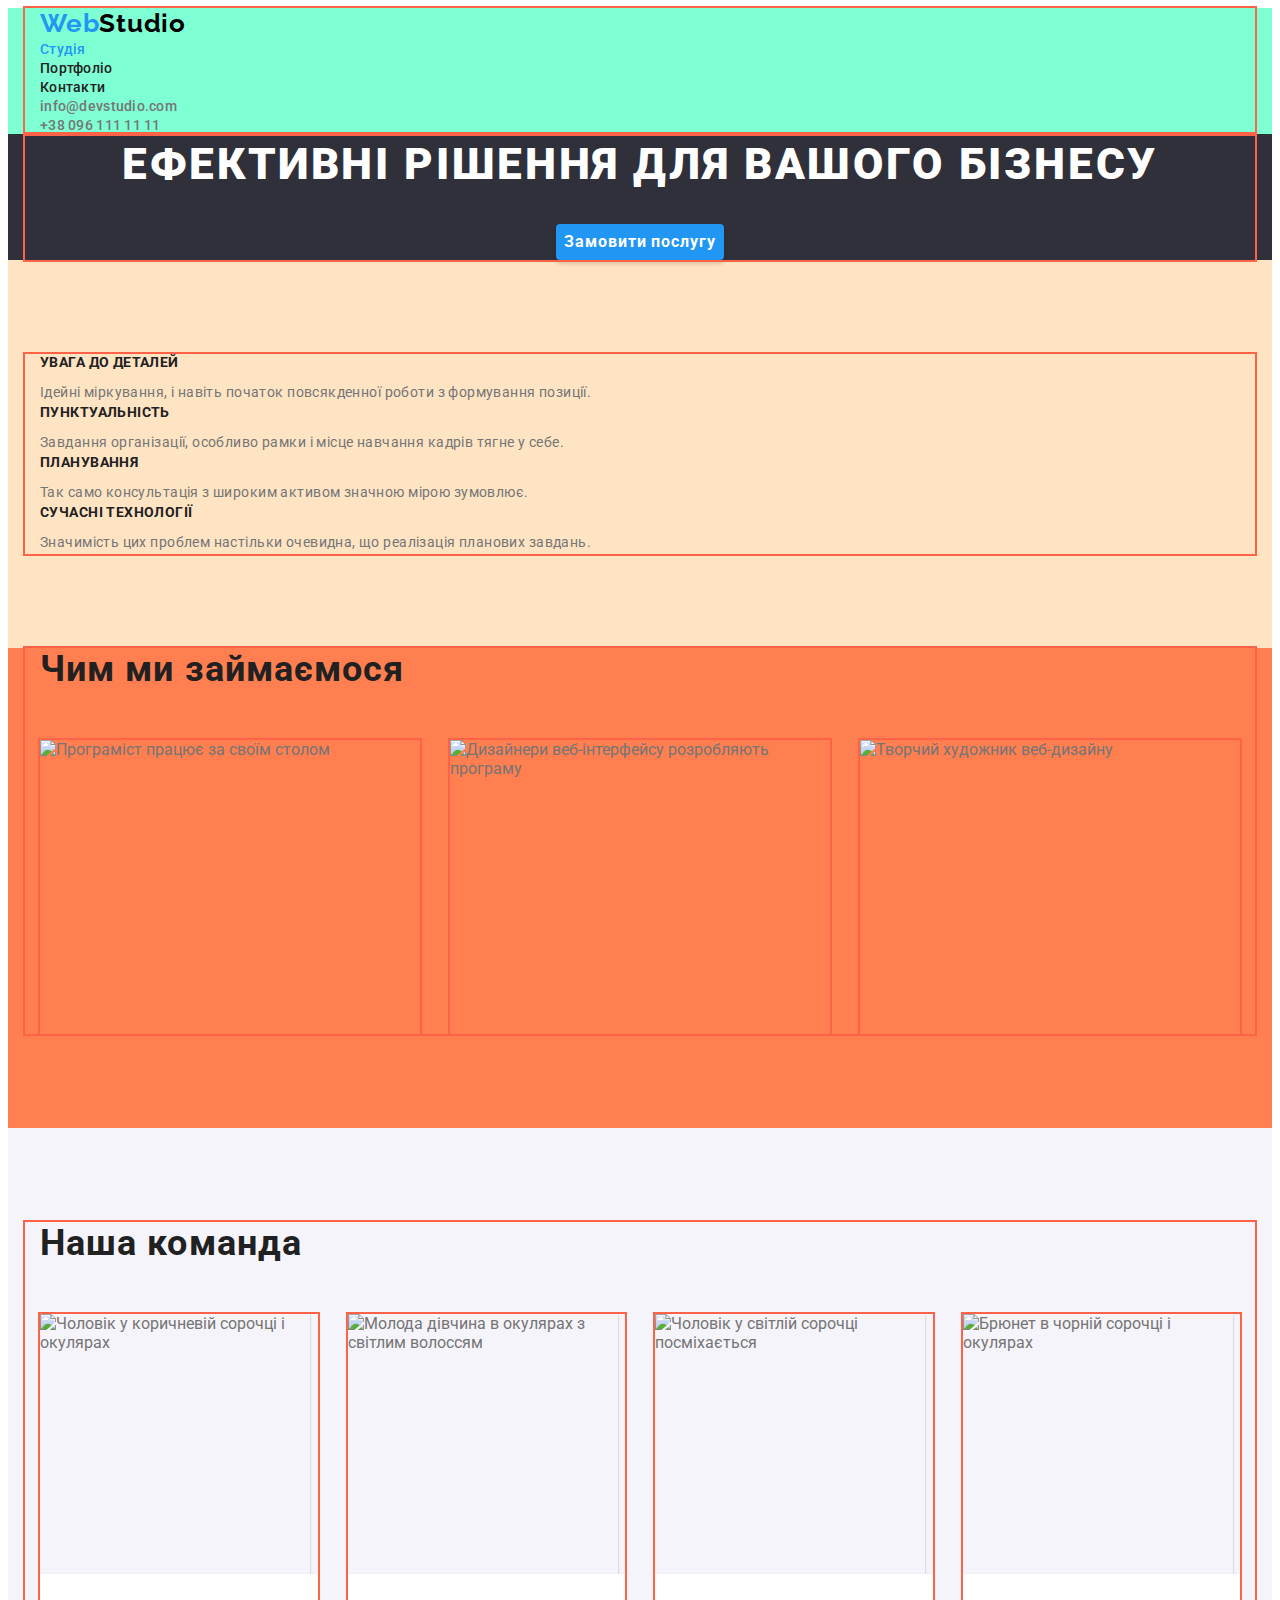
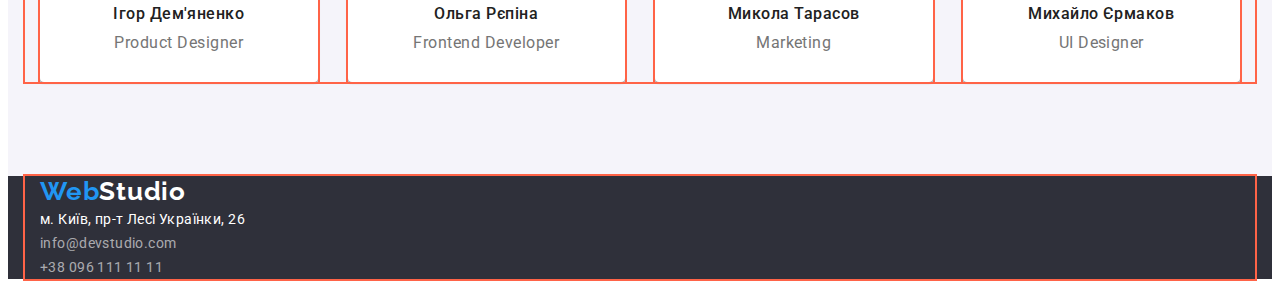
==== index.html @ 8d4c9005 "adds edits" ====
<!DOCTYPE html>
<html lang="uk-UA">

<head>
  <meta charset="UTF-8" />
  <meta http-equiv="X-UA-Compatible" content="IE=edge" />
  <meta name="viewport" content="width=device-width, initial-scale=1.0" />
  <title>Document</title>
  <link rel="preconnect" href="https://fonts.googleapis.com">
  <link rel="preconnect" href="https://fonts.gstatic.com" crossorigin>
  <link href="https://fonts.googleapis.com/css2?family=Raleway:wght@700&family=Roboto:wght@400;500;700;900&display=swap"
    rel="stylesheet">
  <link rel="stylesheet" href="https://cdnjs.cloudflare.com/ajax/libs/modern-normalize/1.1.0/modern-normalize.min.css"
    integrity="sha512-wpPYUAdjBVSE4KJnH1VR1HeZfpl1ub8YT/NKx4PuQ5NmX2tKuGu6U/JRp5y+Y8XG2tV+wKQpNHVUX03MfMFn9Q=="
    crossorigin="anonymous" referrerpolicy="no-referrer" />
  <link rel="stylesheet" href="./css/styles.css">
</head>

<body>
  <header class="header">
    <!--Головна навігація-->
    <div class="container">
      <nav class="nav">
        <a href="./index.html" class="link logo"><span class="logo-web">Web</span><span
            class="logo-studio">Studio</span></a>
        <ul class="list site-nav">
          <li><a href="./index.html" class="link current">Студія</a></li>
          <li><a href="./portfolio.html" class="link">Портфоліо</a></li>
          <li><a href="#" class="link">Контакти</a></li>
        </ul>
      </nav>
      <!--Контактна інформація, список контактів-->
      <ul class="list contacts">
        <li><a href=" mailto:info@devstudio.com" class="link">info@devstudio.com</a></li>
        <li><a href="tel:+380961111111" class="link">+38 096 111 11 11</a></li>
      </ul>
    </div>
  </header>
  <main>
    <!--Блок герой!-->
    <section class="hero">
      <div class="container">
        <h1 class="title">Ефективні рішення для вашого бізнесу</h1>
        <button type="button" class="button">Замовити послугу</button>
      </div>
    </section>
    <!--Наші сильні якості-->
    <section class="section our-strengths">
      <!--(h2 сховаємо від користувача за допомогою CSS)-->
      <div class="container">
        <h2 class="visually-hidden">Наші сильні якості</h2>
        <ul class="list strengths">
          <li>
            <h3 class="title">Увага до деталей</h3>
            <p>Ідейні міркування, і навіть початок повсякденної роботи з формування позиції.</p>
          </li>
          <li>
            <h3 class="title">Пунктуальність</h3>
            <p>Завдання організації, особливо рамки і місце навчання кадрів тягне у себе.</p>
          </li>
          <li>
            <h3 class="title">Планування</h3>
            <p>Так само консультація з широким активом значною мірою зумовлює.</p>
          </li>
          <li>
            <h3 class="title">Сучасні технології</h3>
            <p>Значимість цих проблем настільки очевидна, що реалізація планових завдань.</p>
          </li>
        </ul>
      </div>
    </section>
    <!--Секція чим ми займаємося-->
    <section class="section we-do">
      <div class="container">
        <h2 class="title">Чим ми займаємося</h2>
        <ul class="list foto">
          <li class="item">
            <img src="./images/programer-working-his-desk.jpg" alt="Програміст працює за своїм столом" width="370"
              height="294" />
          </li>
          <li class="item">
            <img src="./images/web-ui-designers-are-developing-application.jpg"
              alt="Дизайнери веб-інтерфейсу розробляють програму" width="370" height="294" />
          </li>
          <li class="item">
            <img src="./images/creative-artist-web-design.jpg" alt="Творчий художник веб-дизайну" width="370"
              height="294" />
          </li>
        </ul>
      </div>
    </section>
    <!--Секція Наша команда-->
    <section class="section our-team">
      <div class="container">
        <h2 class="title team-team">Наша команда</h2>
        <ul class="list team">
          <li class="item">
            <img src="./images/igor-dem.jpg" alt="Чоловік у коричневій сорочці і окулярах" width="270" height="260" />
            <div class="bg-white">
              <h3 class="title">Ігор Дем'яненко</h3>
              <p lang="en">Product Designer</p>
            </div>
          </li>
          <li class="item">
            <img src="./images/olga-rep.jpg" alt="Молода дівчина в окулярах з світлим волоссям" width="270"
              height="260" />
            <div class="bg-white">
              <h3 class="title">Ольга Рєпіна</h3>
              <p lang="en">Frontend Developer</p>
            </div>
          </li>
          <li class="item">
            <img src="./images/mykola-tarasov.jpg" alt="Чоловік у світлій сорочці посміхається" width="270"
              height="260" />
            <div class="bg-white">
              <h3 class="title">Микола Тарасов</h3>
              <p lang="en">Marketing</p>
            </div>
          </li>
          <li class="item">
            <img src="./images/myh-ermak.jpg" alt="Брюнет в чорній сорочці і окулярах" width="270" height="260" />
            <div class="bg-white">
              <h3 class="title">Михайло Єрмаков</h3>
              <p lang="en">UI Designer</p>
            </div>
          </li>
        </ul>
      </div>
    </section>
  </main>
  <!--Підвал, логотип посилання на головну, адреса, список контактів-->
  <footer class="footer">
    <div class="container"><a href="./index.html" class="link logo"><span class="logo-web">Web</span><span
          class="logo-studio">Studio</span></a>
      <address>
        <ul class="list contacts-ft">
          <li>
            <a href="https://goo.gl/maps/CPtrU1FHBa2aNyZL9" target="_blank" rel="noopener noreferrer nofollow"
              class="link address">м. Київ,
              пр-т Лесі Українки, 26</a>
          </li>
          <li><a href="mailto:info@devstudio.com" class="link">info@devstudio.com</a></li>
          <li><a href="tel:+380961111111" class="link">+38 096 111 11 11</a></li>
        </ul>
      </address>
    </div>
  </footer>
</body>

</html>
---- css/styles.css ----
/*Колір заголовків #212121
Основний колір тексту тексту #757575
Чорний лого #000000
Бірюзовий #2196F3
Білий #FFFFFF
Колір тексту в футері телефон і мило
rgba(255, 255, 255, 0.6);
Колір фону хедера #FFFFFF
Колір фону блока герой #2F303A
Основний колір фону #F5F5F5 
Колір фону наша команда #F5F4FA
Колір фону футер #2F303A
*/
/* Які сімейства шпифту:
font-family: 'Raleway', sans-serif;
font-family: 'Roboto', sans-serif; */

:root {
  --main-text-color: #757575;
  --turquoise-color: #2196f3;
  --nav-title-color: #212121;
  --tel-mail-footer-col: rgba(255, 255, 255, 0.6);
  --white-color: #ffffff;
  --black-color: #000000;
  --dark-color: #2f303a;
  --section-light-color: #f5f4fa;
  --button-active-color: #188ce8;
  --card-set-gap: 30px;
}
body {
  font-family: 'Roboto', sans-serif;
  color: var(--main-text-color);
  background-color: var(--white-color);
}
h1,
h2,
h3,
h4,
h5,
h6,
p {
  margin-top: 0;
  margin-bottom: 0;
}
.list {
  list-style: none;
  padding-left: 0;
  margin: 0;
}
.link {
  text-decoration: none;
  color: inherit;
}
img {
  display: block;
  max-width: 100%;
  height: auto;
}
.visually-hidden {
  position: absolute;
  white-space: nowrap;
  width: 1px;
  height: 1px;
  overflow: hidden;
  border: 0;
  padding: 0;
  clip: rect(0 0 0 0);
  clip-path: inset(50%);
  margin: -1px;
}
.container {
  width: 1200px;
  padding-left: 15px;
  padding-right: 15px;
  margin-left: auto;
  margin-right: auto;
  outline: 2px solid tomato;
}

/* Хедер */
.nav .logo-web {
  color: var(--turquoise-color);
}
.nav .logo-studio {
  color: var(--black-color);
}
.logo {
  font-family: 'Raleway', sans-serif;
  font-weight: 700;
  font-size: 26px;
  line-height: calc(31 / 26);
  letter-spacing: 0.03em;
}
.site-nav .link {
  font-weight: 500;
  font-size: 14px;
  line-height: calc(16 / 14);
  letter-spacing: 0.02em;
  color: var(--nav-title-color);
}
.nav .link:hover,
.nav .link:focus {
  color: var(--turquoise-color);
}
.nav .link.current {
  color: var(--turquoise-color);
}
.contacts .link {
  font-weight: 500;
  font-size: 14px;
  line-height: calc(16 / 14);
  letter-spacing: 0.02em;
  color: var(--main-text-color);
}
.contacts .link:hover,
.contacts .link:focus {
  color: var(--turquoise-color);
}
.header {
  background-color: aquamarine;
}
/* Hero */
.hero .title {
  margin-bottom: 30px;
  font-weight: 900;
  font-size: 44px;
  line-height: calc(60 / 44);
  letter-spacing: 0.06em;
  text-transform: uppercase;
  color: var(--white-color);
}
.hero {
  text-align: center;
  background-color: var(--dark-color);
}

/* Кнопка */
.button {
  font-family: inherit;
  font-weight: 700;
  font-size: 16px;
  line-height: calc(30 / 16);
  letter-spacing: 0.06em;
  border-color: transparent;
  cursor: pointer;
  box-shadow: 0px 4px 4px rgba(0, 0, 0, 0.15);
  border-radius: 4px;
  color: var(--white-color);
  background-color: var(--turquoise-color);
}
.button:hover,
.button:focus {
  background-color: var(--button-active-color);
}

/* Фільтри */
.filtr {
  font-family: inherit;
  font-weight: 500;
  font-size: 16px;
  line-height: calc(26 / 16);
  border-color: transparent;
  cursor: pointer;
  letter-spacing: 0.03em;
  color: var(--nav-title-color);
  background-color: var(--section-light-color);
}
.filtr:hover,
.filtr:focus {
  color: var(--white-color);
  background-color: var(--turquoise-color);
}

/* Секції */
.section {
  padding-top: 94px;
  padding-bottom: 94px;
}
.section .title {
  font-weight: 700;
  font-size: 36px;
  line-height: calc(42 / 36);
  letter-spacing: 0.03em;
  color: var(--nav-title-color);
}
.our-strengths {
  background-color: bisque;
}
.strengths .title {
  margin-bottom: 10px;
  font-size: 14px;
  line-height: calc(16 / 14);
  letter-spacing: 0.03em;
  text-transform: uppercase;
}
.strengths p {
  font-size: 14px;
  line-height: calc(24 / 14);
  letter-spacing: 0.03em;
}
.foto {
  display: flex;
  flex-wrap: wrap;
  margin-top: calc(-1 * var(--card-set-gap));
  margin-left: calc(-1 * var(--card-set-gap));
}
.foto .item {
  margin-top: var(--card-set-gap);
  margin-left: var(--card-set-gap);
  flex-basis: calc(100% / 3 - var(--card-set-gap));
  outline: 2px solid tomato;
}
.we-do {
  background-color: coral;
}
.section.we-do {
  padding-top: 0;
}
.we-do .title {
  margin-bottom: 50px;
}

.team {
  display: flex;
  flex-wrap: wrap;
  margin-top: calc(-1 * var(--card-set-gap));
  margin-left: calc(-1 * var(--card-set-gap));
}
.team .item {
  margin-top: var(--card-set-gap);
  margin-left: var(--card-set-gap);
  flex-basis: calc(100% / 4 - var(--card-set-gap));
  outline: 2px solid tomato;
}
.team .title {
  margin-bottom: 10px;
  font-weight: 500;
  font-size: 16px;
  line-height: calc(19 / 16);
  text-align: center;
}
.team p {
  font-size: 16px;
  line-height: 19px;
  letter-spacing: 0.03em;
  text-align: center;
}
.bg-white {
  padding: 30px;
  background-color: var(--white-color);
  border-radius: 0px 0px 4px 4px;
  box-shadow: 0px 1px 3px rgba(0, 0, 0, 0.12), 0px 1px 1px rgba(0, 0, 0, 0.14),
    0px 2px 1px rgba(0, 0, 0, 0.2);
}
.team img {
  box-shadow: 0px 1px 3px rgba(0, 0, 0, 0.12), 0px 1px 1px rgba(0, 0, 0, 0.14),
    0px 2px 1px rgba(0, 0, 0, 0.2);
}
.team-team {
  margin-bottom: 50px;
}
.our-team {
  background-color: var(--section-light-color);
}
.list-filtr {
  margin-bottom: 50px;
}
.examples {
  display: flex;
  flex-wrap: wrap;
  margin-top: calc(-1 * var(--card-set-gap));
  margin-left: calc(-1 * var(--card-set-gap));
}
.examples .item {
  margin-top: var(--card-set-gap);
  margin-left: var(--card-set-gap);
  flex-basis: calc(100% / 3 - var(--card-set-gap));
  outline: 2px solid tomato;
}
.examples .title {
  margin-bottom: 4px;
  font-size: 18px;
  line-height: calc(36 / 18);
  letter-spacing: 0.06em;
}
.examples p {
  font-size: 16px;
  line-height: calc(30 / 16);
  letter-spacing: 0.03em;
}
.signature {
  padding: 20px 24px;
}
/* footer */
.footer .logo-web {
  color: var(--turquoise-color);
}
.footer .logo-studio {
  color: var(--white-color);
}
.contacts-ft .link {
  color: var(--tel-mail-footer-col);
  font-size: 14px;
  line-height: calc(24 / 14);
  letter-spacing: 0.03em;
  font-style: normal;
}
.contacts-ft .address {
  color: var(--white-color);
}
.contacts-ft .link:hover,
.contacts-ft .link:focus {
  color: var(--turquoise-color);
}
.footer {
  background-color: var(--dark-color);
}
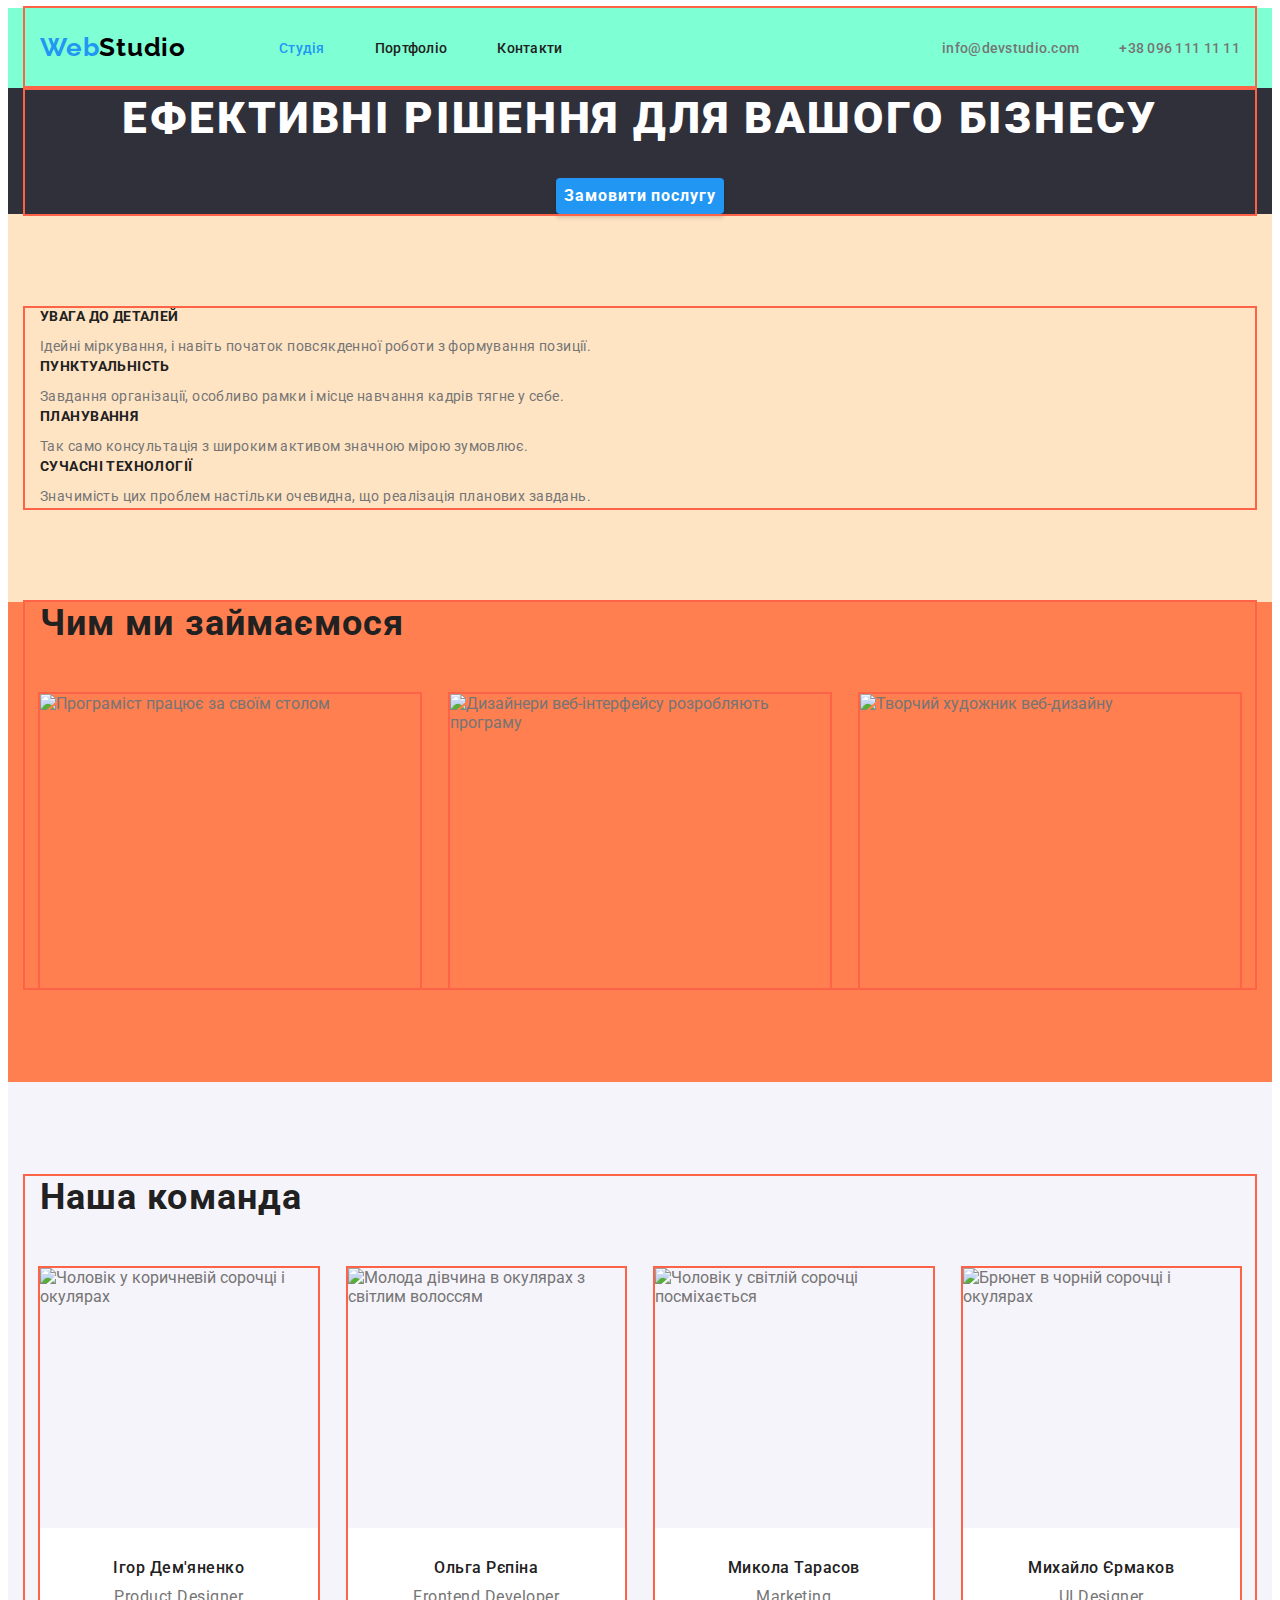
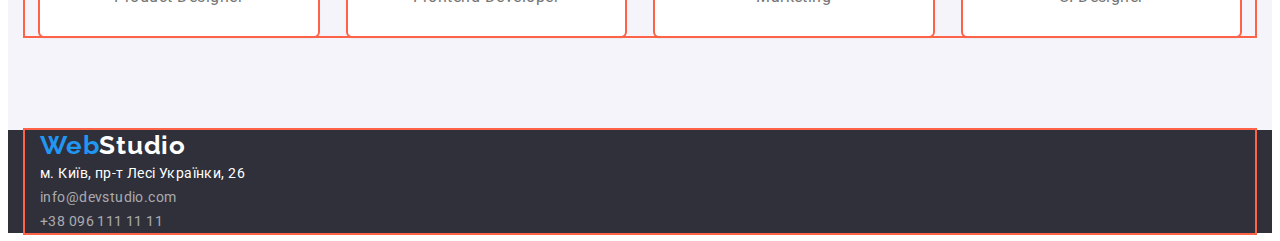
==== commit 6b031023: "marks out the header" ====
--- a/index.html
+++ b/index.html
@@ -19,20 +19,20 @@
 <body>
   <header class="header">
     <!--Головна навігація-->
-    <div class="container">
+    <div class="container main-nav">
       <nav class="nav">
         <a href="./index.html" class="link logo"><span class="logo-web">Web</span><span
             class="logo-studio">Studio</span></a>
         <ul class="list site-nav">
-          <li><a href="./index.html" class="link current">Студія</a></li>
-          <li><a href="./portfolio.html" class="link">Портфоліо</a></li>
-          <li><a href="#" class="link">Контакти</a></li>
+          <li class="item"><a href="./index.html" class="link current">Студія</a></li>
+          <li class="item"><a href="./portfolio.html" class="link">Портфоліо</a></li>
+          <li class="item"><a href="#" class="link">Контакти</a></li>
         </ul>
       </nav>
       <!--Контактна інформація, список контактів-->
       <ul class="list contacts">
-        <li><a href=" mailto:info@devstudio.com" class="link">info@devstudio.com</a></li>
-        <li><a href="tel:+380961111111" class="link">+38 096 111 11 11</a></li>
+        <li class="item"><a href=" mailto:info@devstudio.com" class="link">info@devstudio.com</a></li>
+        <li class="item"><a href="tel:+380961111111" class="link">+38 096 111 11 11</a></li>
       </ul>
     </div>
   </header>
@@ -44,7 +44,7 @@
         <button type="button" class="button">Замовити послугу</button>
       </div>
     </section>
-    <!--Наші сильні якості-->
+    <!--Секція наші сильні якості-->
     <section class="section our-strengths">
       <!--(h2 сховаємо від користувача за допомогою CSS)-->
       <div class="container">
@@ -96,7 +96,7 @@
         <ul class="list team">
           <li class="item">
             <img src="./images/igor-dem.jpg" alt="Чоловік у коричневій сорочці і окулярах" width="270" height="260" />
-            <div class="bg-white">
+            <div class="card">
               <h3 class="title">Ігор Дем'яненко</h3>
               <p lang="en">Product Designer</p>
             </div>
@@ -104,7 +104,7 @@
           <li class="item">
             <img src="./images/olga-rep.jpg" alt="Молода дівчина в окулярах з світлим волоссям" width="270"
               height="260" />
-            <div class="bg-white">
+            <div class="card">
               <h3 class="title">Ольга Рєпіна</h3>
               <p lang="en">Frontend Developer</p>
             </div>
@@ -112,14 +112,14 @@
           <li class="item">
             <img src="./images/mykola-tarasov.jpg" alt="Чоловік у світлій сорочці посміхається" width="270"
               height="260" />
-            <div class="bg-white">
+            <div class="card">
               <h3 class="title">Микола Тарасов</h3>
               <p lang="en">Marketing</p>
             </div>
           </li>
           <li class="item">
             <img src="./images/myh-ermak.jpg" alt="Брюнет в чорній сорочці і окулярах" width="270" height="260" />
-            <div class="bg-white">
+            <div class="card">
               <h3 class="title">Михайло Єрмаков</h3>
               <p lang="en">UI Designer</p>
             </div>
--- a/css/styles.css
+++ b/css/styles.css
@@ -74,10 +74,11 @@
   padding-right: 15px;
   margin-left: auto;
   margin-right: auto;
+
   outline: 2px solid tomato;
 }
 
-/* Хедер */
+/* Header */
 .nav .logo-web {
   color: var(--turquoise-color);
 }
@@ -91,7 +92,34 @@
   line-height: calc(31 / 26);
   letter-spacing: 0.03em;
 }
+.main-nav {
+  display: flex;
+  align-items: center;
+}
+.nav {
+  display: flex;
+}
+.nav .logo {
+  display: block;
+  padding-top: 24px;
+  padding-bottom: 25px;
+  margin-right: 93px;
+}
+.site-nav {
+  display: flex;
+}
+/* .site-nav .item {
+  outline: 1px solid tomato;
+  background-color: tomato;
+} */
+.site-nav .item:not(:last-child) {
+  margin-right: 50px;
+}
 .site-nav .link {
+  display: block;
+  padding-top: 32px;
+  padding-bottom: 32px;
+
   font-weight: 500;
   font-size: 14px;
   line-height: calc(16 / 14);
@@ -105,7 +133,18 @@
 .nav .link.current {
   color: var(--turquoise-color);
 }
+.contacts {
+  display: flex;
+  margin-left: auto;
+}
+.contacts .item:not(:last-child) {
+  margin-right: 40px;
+}
 .contacts .link {
+  display: block;
+  padding-top: 32px;
+  padding-bottom: 32px;
+
   font-weight: 500;
   font-size: 14px;
   line-height: calc(16 / 14);
@@ -119,9 +158,11 @@
 .header {
   background-color: aquamarine;
 }
+
 /* Hero */
 .hero .title {
   margin-bottom: 30px;
+
   font-weight: 900;
   font-size: 44px;
   line-height: calc(60 / 44);
@@ -153,25 +194,7 @@
   background-color: var(--button-active-color);
 }
 
-/* Фільтри */
-.filtr {
-  font-family: inherit;
-  font-weight: 500;
-  font-size: 16px;
-  line-height: calc(26 / 16);
-  border-color: transparent;
-  cursor: pointer;
-  letter-spacing: 0.03em;
-  color: var(--nav-title-color);
-  background-color: var(--section-light-color);
-}
-.filtr:hover,
-.filtr:focus {
-  color: var(--white-color);
-  background-color: var(--turquoise-color);
-}
-
-/* Секції */
+/* Секція наші сильні якості */
 .section {
   padding-top: 94px;
   padding-bottom: 94px;
@@ -188,6 +211,7 @@
 }
 .strengths .title {
   margin-bottom: 10px;
+
   font-size: 14px;
   line-height: calc(16 / 14);
   letter-spacing: 0.03em;
@@ -198,6 +222,8 @@
   line-height: calc(24 / 14);
   letter-spacing: 0.03em;
 }
+
+/* Секція чим ми займаємося */
 .foto {
   display: flex;
   flex-wrap: wrap;
@@ -208,6 +234,7 @@
   margin-top: var(--card-set-gap);
   margin-left: var(--card-set-gap);
   flex-basis: calc(100% / 3 - var(--card-set-gap));
+
   outline: 2px solid tomato;
 }
 .we-do {
@@ -220,6 +247,7 @@
   margin-bottom: 50px;
 }
 
+/* Секція Наша команда */
 .team {
   display: flex;
   flex-wrap: wrap;
@@ -230,10 +258,16 @@
   margin-top: var(--card-set-gap);
   margin-left: var(--card-set-gap);
   flex-basis: calc(100% / 4 - var(--card-set-gap));
+
+  overflow: hidden;
+  box-shadow: 0px 1px 3px rgba(0, 0, 0, 0.12), 0px 1px 1px rgba(0, 0, 0, 0.14),
+    0px 2px 1px rgba(0, 0, 0, 0.2);
+  border-radius: 0px 0px 4px 4px;
   outline: 2px solid tomato;
 }
 .team .title {
   margin-bottom: 10px;
+
   font-weight: 500;
   font-size: 16px;
   line-height: calc(19 / 16);
@@ -245,16 +279,10 @@
   letter-spacing: 0.03em;
   text-align: center;
 }
-.bg-white {
+.card {
   padding: 30px;
+
   background-color: var(--white-color);
-  border-radius: 0px 0px 4px 4px;
-  box-shadow: 0px 1px 3px rgba(0, 0, 0, 0.12), 0px 1px 1px rgba(0, 0, 0, 0.14),
-    0px 2px 1px rgba(0, 0, 0, 0.2);
-}
-.team img {
-  box-shadow: 0px 1px 3px rgba(0, 0, 0, 0.12), 0px 1px 1px rgba(0, 0, 0, 0.14),
-    0px 2px 1px rgba(0, 0, 0, 0.2);
 }
 .team-team {
   margin-bottom: 50px;
@@ -262,9 +290,32 @@
 .our-team {
   background-color: var(--section-light-color);
 }
+
+/* Фільтри */
 .list-filtr {
   margin-bottom: 50px;
 }
+.filtr {
+  font-family: inherit;
+  font-weight: 500;
+  font-size: 16px;
+  line-height: calc(26 / 16);
+  border-color: transparent;
+  cursor: pointer;
+  letter-spacing: 0.03em;
+  color: var(--nav-title-color);
+  background-color: var(--section-light-color);
+  border-radius: 4px;
+}
+.filtr:hover,
+.filtr:focus {
+  color: var(--white-color);
+  background-color: var(--turquoise-color);
+  box-shadow: 0px 3px 1px rgba(0, 0, 0, 0.1), 0px 1px 2px rgba(0, 0, 0, 0.08),
+    0px 2px 2px rgba(0, 0, 0, 0.12);
+}
+
+/* Секція приклади наших робіт */
 .examples {
   display: flex;
   flex-wrap: wrap;
@@ -275,10 +326,12 @@
   margin-top: var(--card-set-gap);
   margin-left: var(--card-set-gap);
   flex-basis: calc(100% / 3 - var(--card-set-gap));
+
   outline: 2px solid tomato;
 }
 .examples .title {
   margin-bottom: 4px;
+
   font-size: 18px;
   line-height: calc(36 / 18);
   letter-spacing: 0.06em;
@@ -291,6 +344,7 @@
 .signature {
   padding: 20px 24px;
 }
+
 /* footer */
 .footer .logo-web {
   color: var(--turquoise-color);
@@ -299,11 +353,11 @@
   color: var(--white-color);
 }
 .contacts-ft .link {
+  font-size: 14px;
+  line-height: calc(24 / 14);
+  letter-spacing: 0.03em;
+  font-style: normal;
   color: var(--tel-mail-footer-col);
-  font-size: 14px;
-  line-height: calc(24 / 14);
-  letter-spacing: 0.03em;
-  font-style: normal;
 }
 .contacts-ft .address {
   color: var(--white-color);
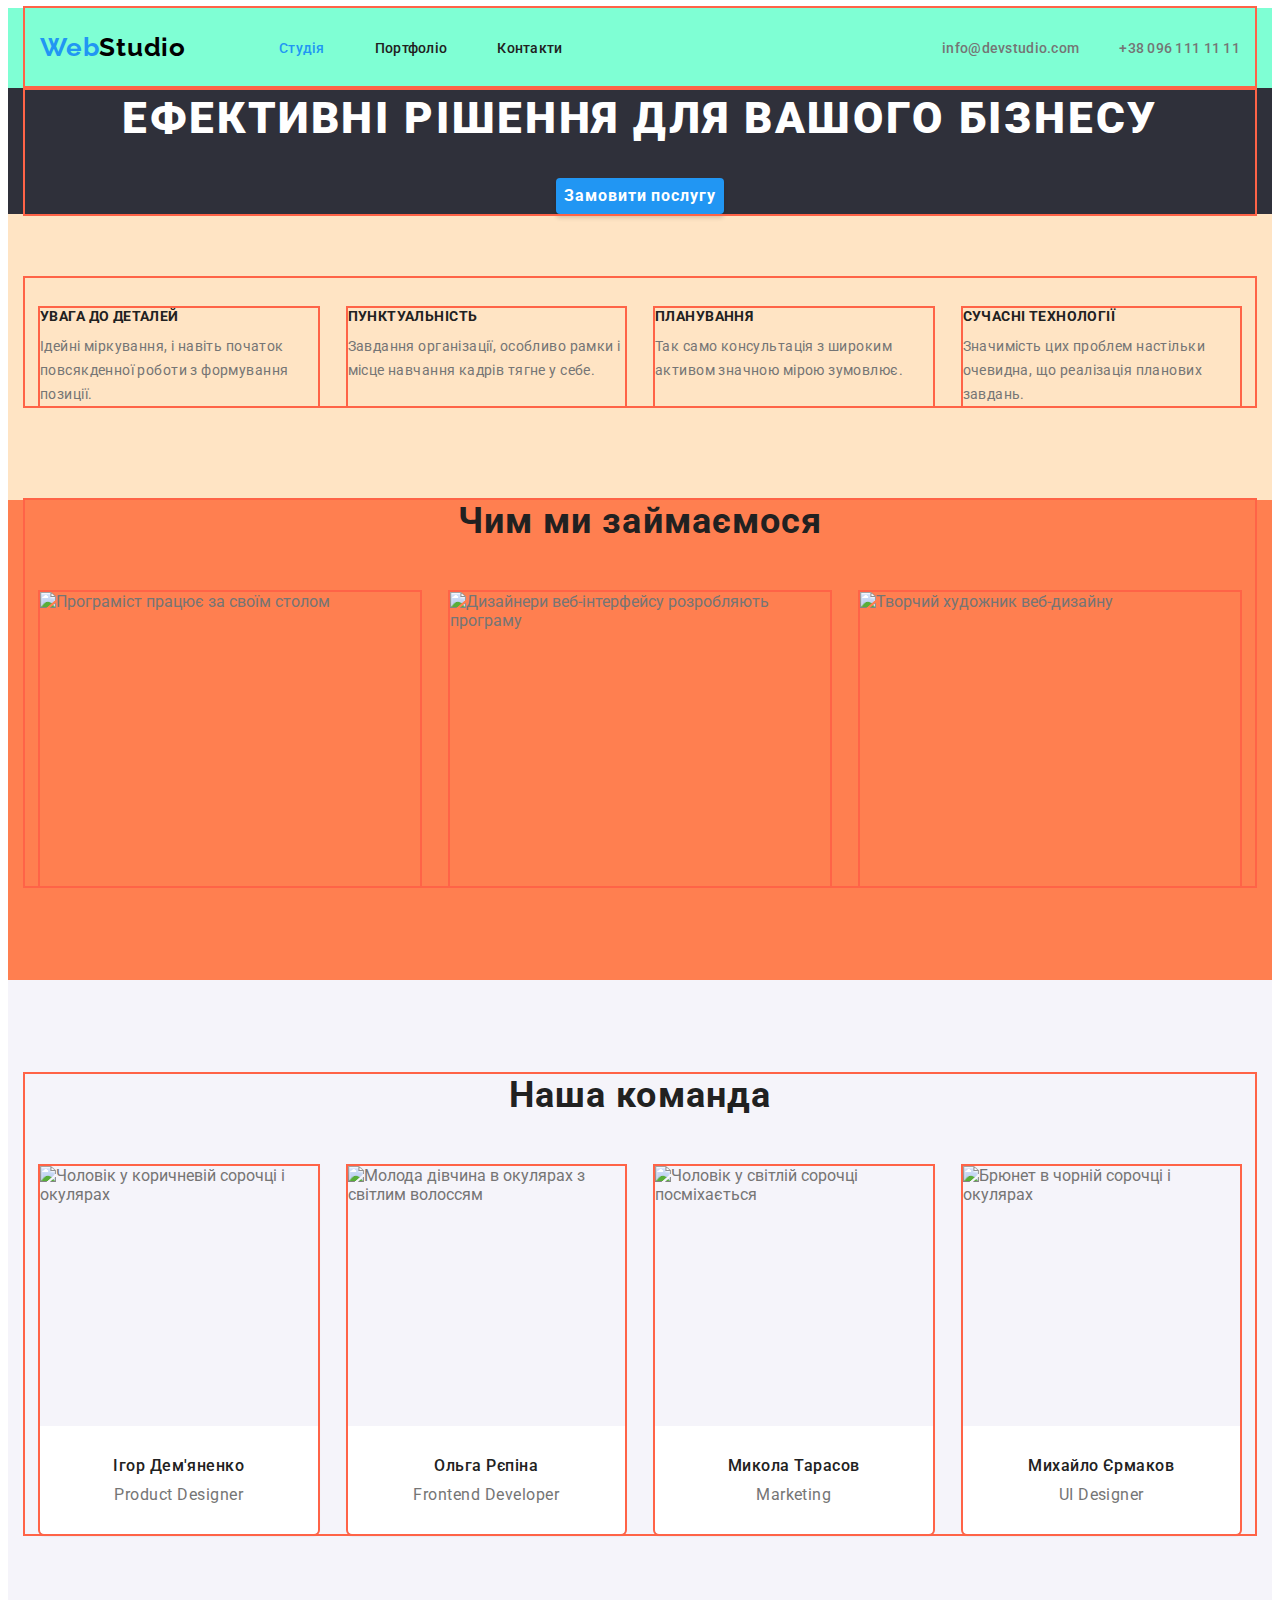
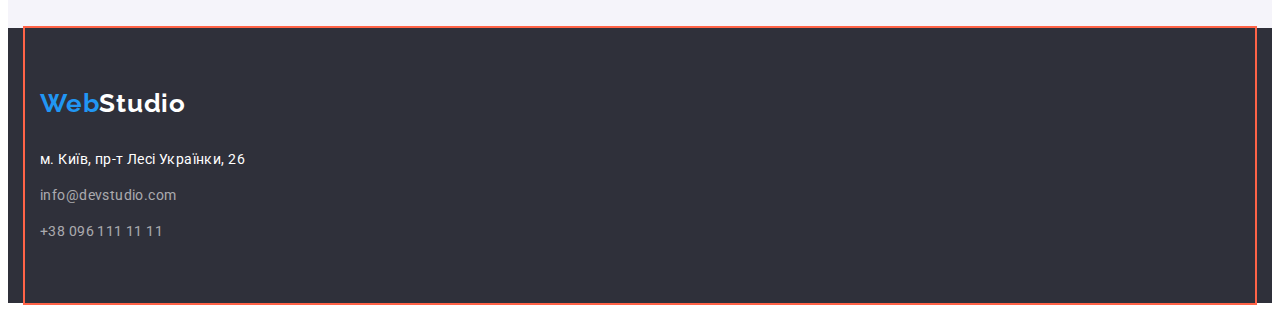
==== commit d2f4926f: "adds footer" ====
--- a/index.html
+++ b/index.html
@@ -50,19 +50,19 @@
       <div class="container">
         <h2 class="visually-hidden">Наші сильні якості</h2>
         <ul class="list strengths">
-          <li>
+          <li class="item">
             <h3 class="title">Увага до деталей</h3>
             <p>Ідейні міркування, і навіть початок повсякденної роботи з формування позиції.</p>
           </li>
-          <li>
+          <li class="item">
             <h3 class="title">Пунктуальність</h3>
             <p>Завдання організації, особливо рамки і місце навчання кадрів тягне у себе.</p>
           </li>
-          <li>
+          <li class="item">
             <h3 class="title">Планування</h3>
             <p>Так само консультація з широким активом значною мірою зумовлює.</p>
           </li>
-          <li>
+          <li class="item">
             <h3 class="title">Сучасні технології</h3>
             <p>Значимість цих проблем настільки очевидна, що реалізація планових завдань.</p>
           </li>
@@ -134,13 +134,13 @@
           class="logo-studio">Studio</span></a>
       <address>
         <ul class="list contacts-ft">
-          <li>
+          <li class="item">
             <a href="https://goo.gl/maps/CPtrU1FHBa2aNyZL9" target="_blank" rel="noopener noreferrer nofollow"
               class="link address">м. Київ,
               пр-т Лесі Українки, 26</a>
           </li>
-          <li><a href="mailto:info@devstudio.com" class="link">info@devstudio.com</a></li>
-          <li><a href="tel:+380961111111" class="link">+38 096 111 11 11</a></li>
+          <li class="item"><a href="mailto:info@devstudio.com" class="link">info@devstudio.com</a></li>
+          <li class="item"><a href="tel:+380961111111" class="link">+38 096 111 11 11</a></li>
         </ul>
       </address>
     </div>
--- a/css/styles.css
+++ b/css/styles.css
@@ -222,6 +222,19 @@
   line-height: calc(24 / 14);
   letter-spacing: 0.03em;
 }
+.strengths {
+  display: flex;
+  flex-wrap: wrap;
+  margin-top: calc(-1 * var(--card-set-gap));
+  margin-left: calc(-1 * var(--card-set-gap));
+}
+.strengths .item {
+  margin-top: var(--card-set-gap);
+  margin-left: var(--card-set-gap);
+  flex-basis: calc(100% / 4 - var(--card-set-gap));
+
+  outline: 2px solid tomato;
+}
 
 /* Секція чим ми займаємося */
 .foto {
@@ -245,6 +258,7 @@
 }
 .we-do .title {
   margin-bottom: 50px;
+  text-align: center;
 }
 
 /* Секція Наша команда */
@@ -287,6 +301,9 @@
 .team-team {
   margin-bottom: 50px;
 }
+.our-team .team-team {
+  text-align: center;
+}
 .our-team {
   background-color: var(--section-light-color);
 }
@@ -369,3 +386,14 @@
 .footer {
   background-color: var(--dark-color);
 }
+.footer .container {
+  padding-top: 60px;
+  padding-bottom: 60px;
+}
+.footer .logo {
+  display: block;
+  margin-bottom: 28px;
+}
+.contacts-ft .item:not(:last-child) {
+  margin-bottom: 12px;
+}
